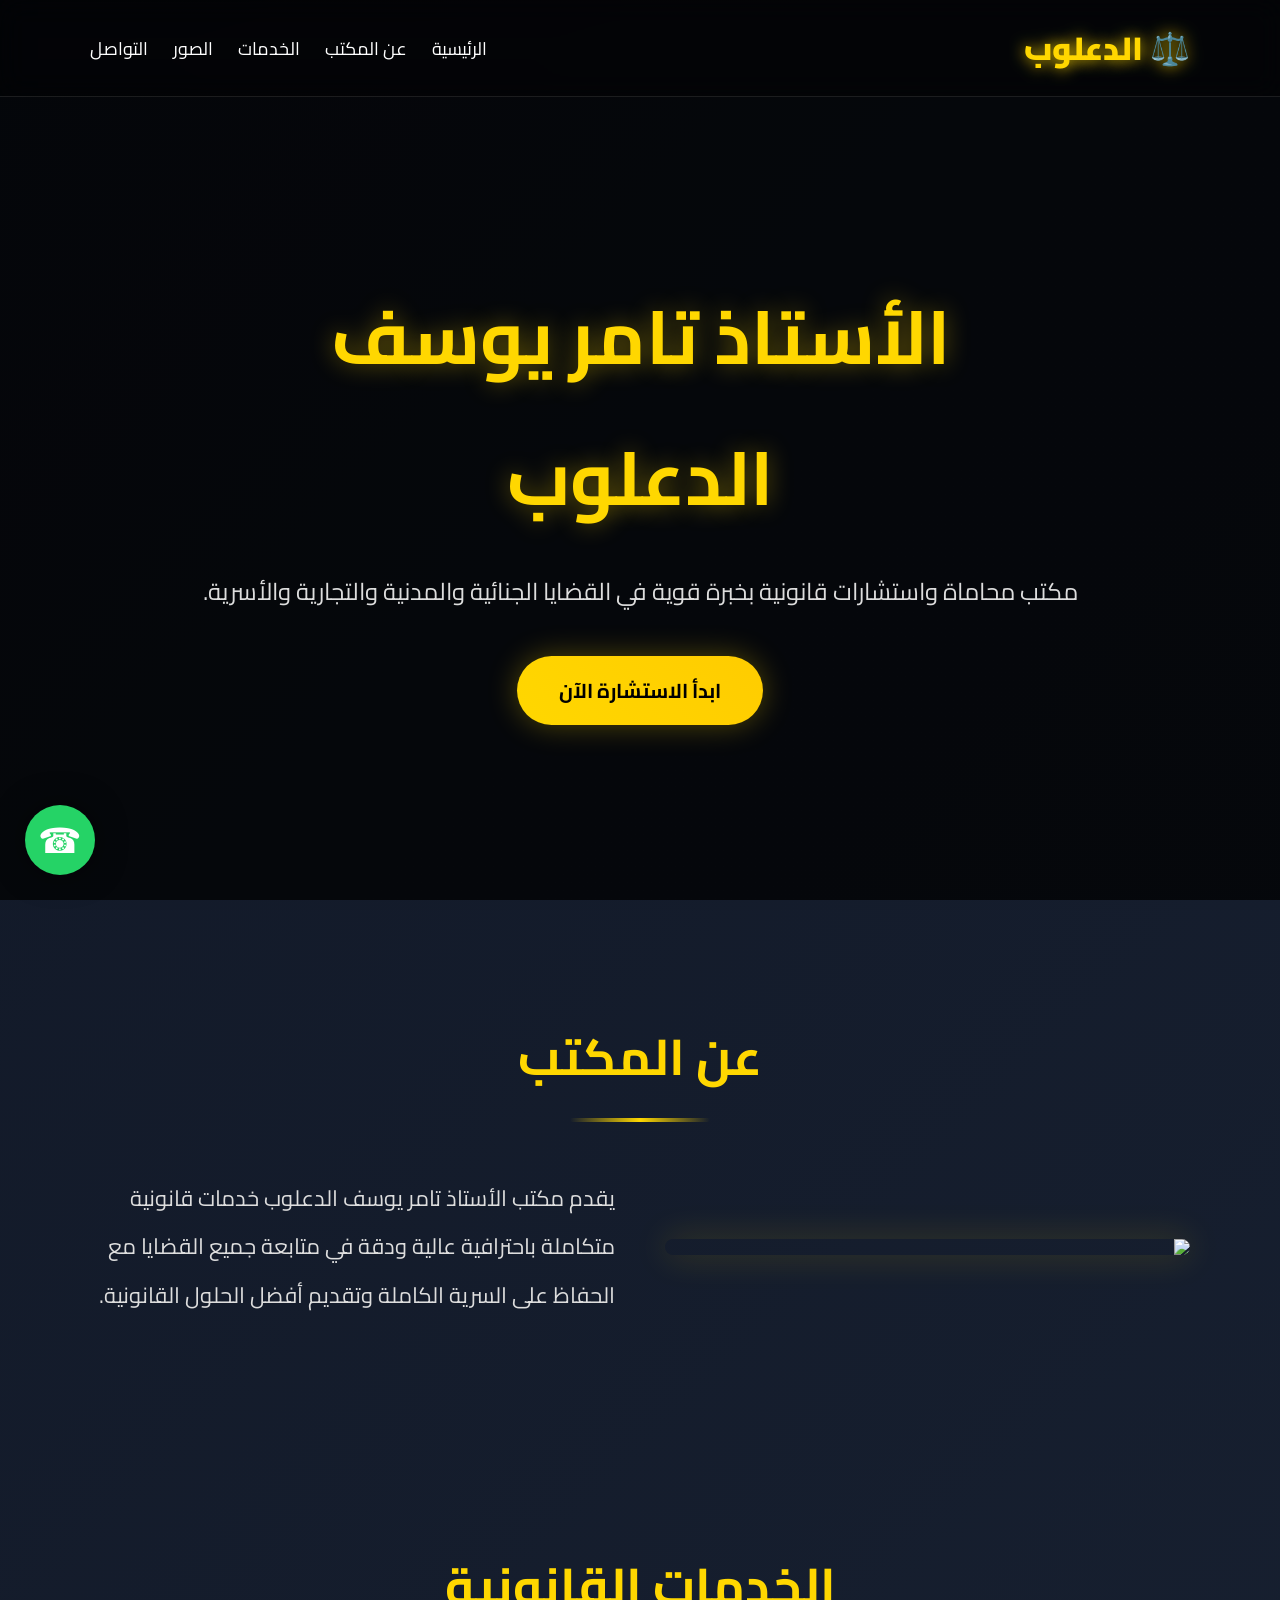
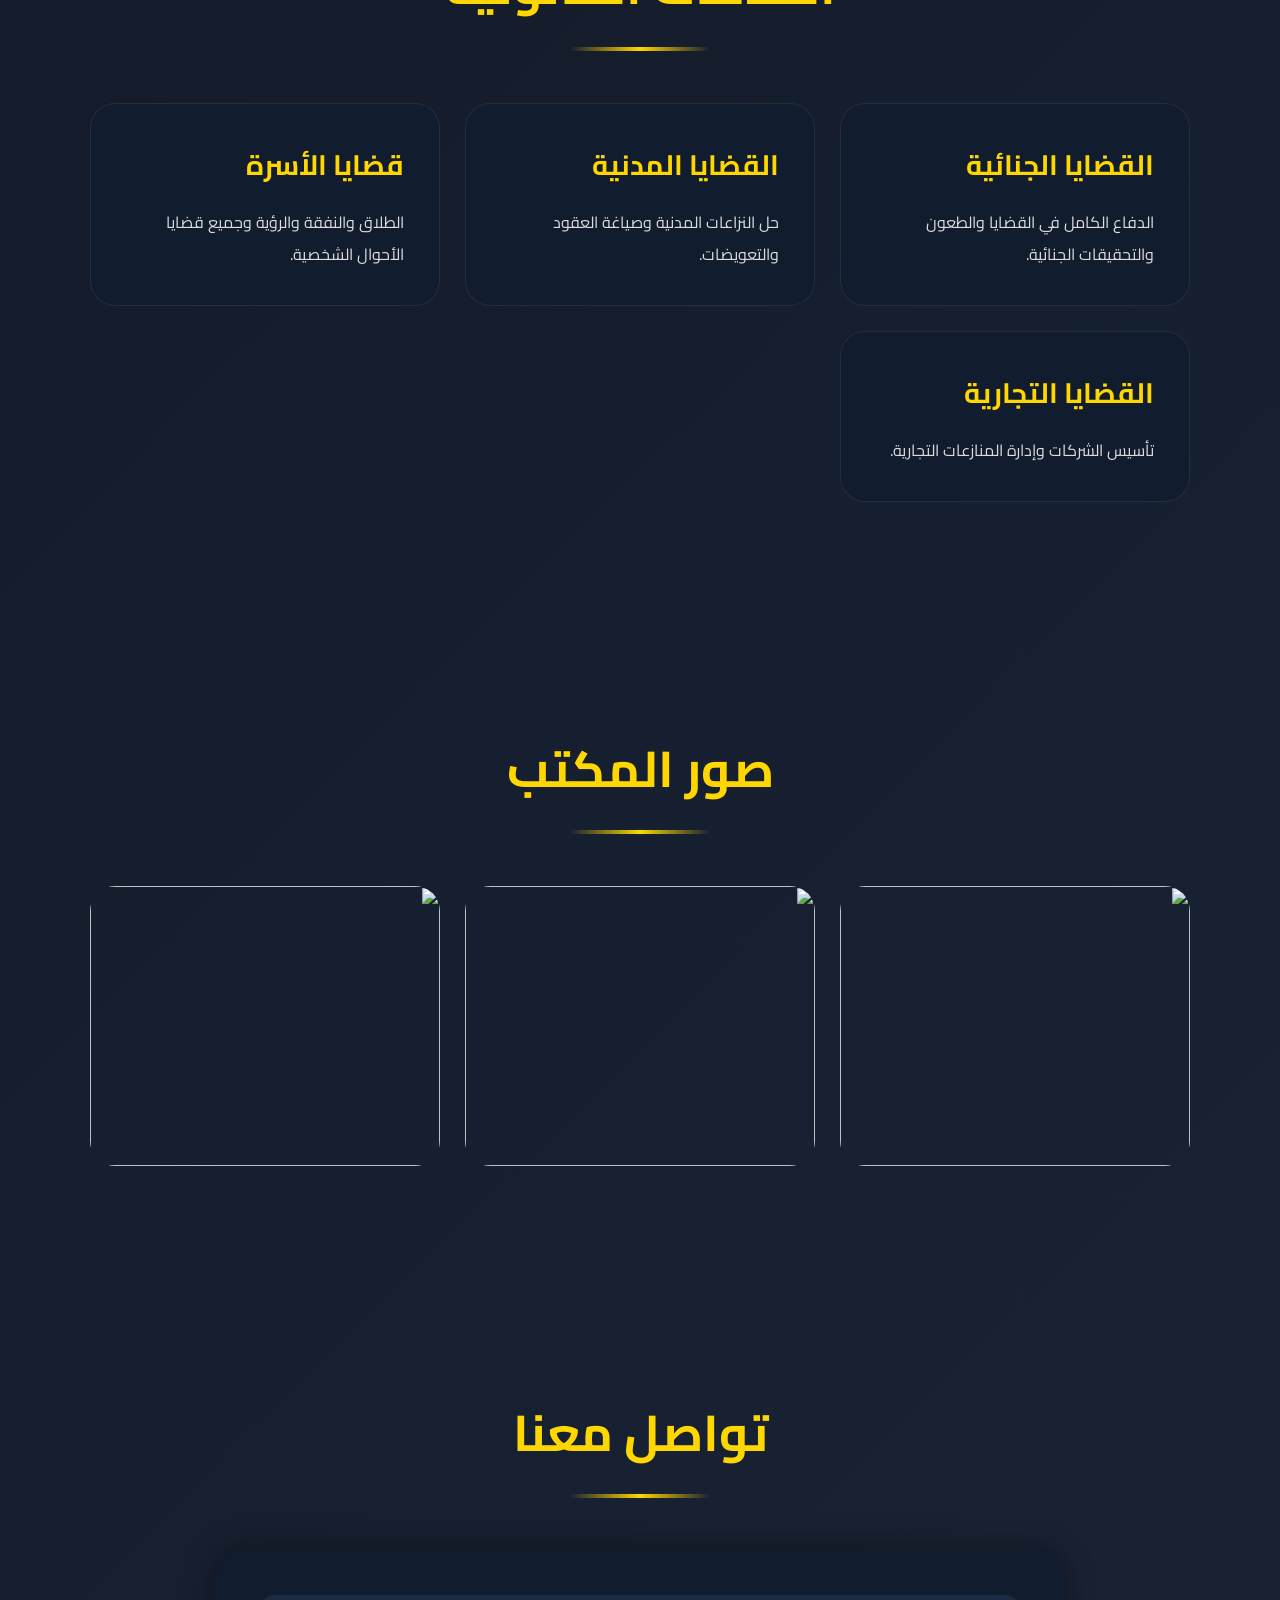
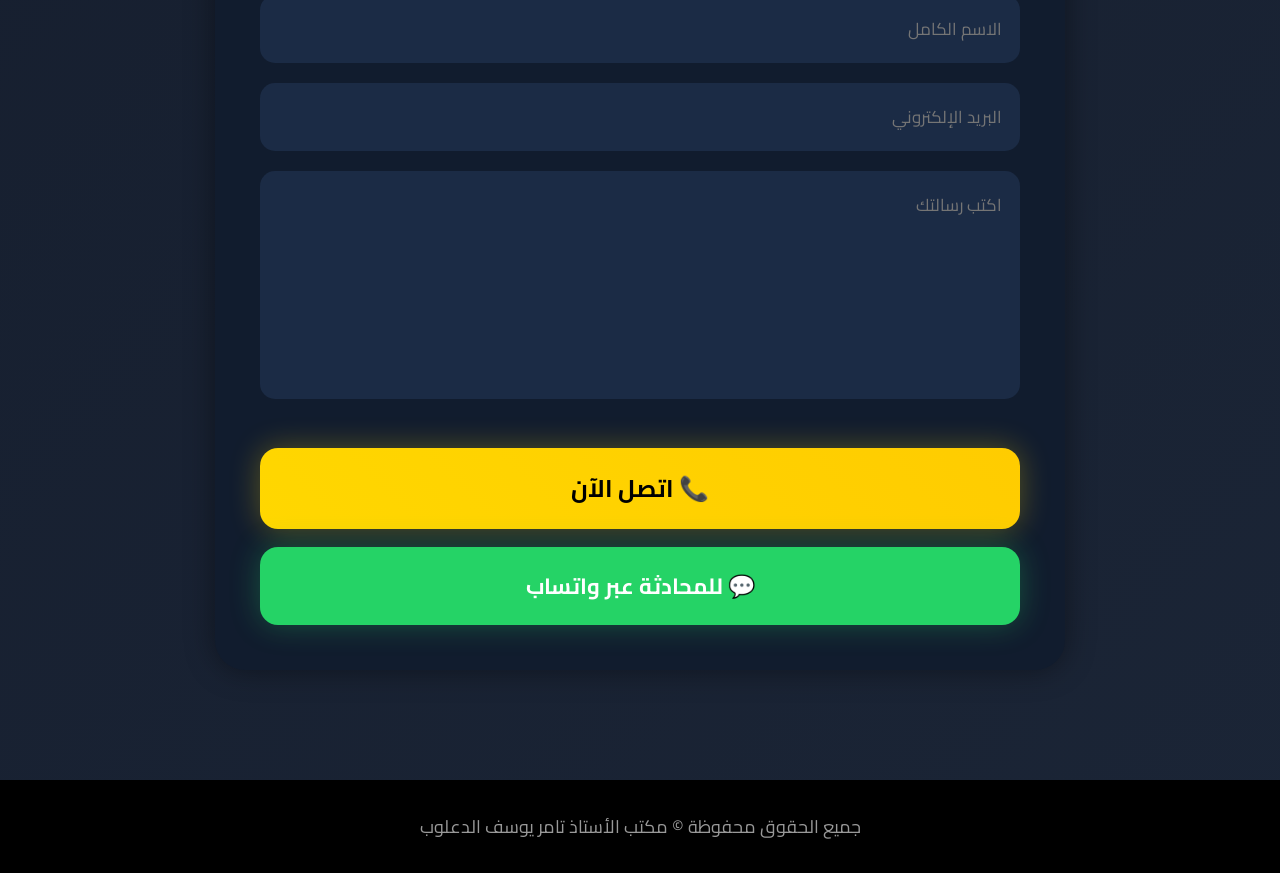
==== اي حاجه.html @ ddb62d80 "Add files via upload" ====
<!DOCTYPE html>
<html lang="ar" dir="rtl">

<head>

<meta charset="UTF-8">

<meta name="viewport"
content="width=device-width, initial-scale=1.0">

<title>
الأستاذ تامر يوسف الدعلوب | مكتب محاماة
</title>

<link rel="preconnect"
href="https://fonts.googleapis.com">

<link rel="preconnect"
href="https://fonts.gstatic.com"
crossorigin>

<link href="https://fonts.googleapis.com/css2?family=Cairo:wght@200;300;400;500;700;900&display=swap"
rel="stylesheet">

<link rel="stylesheet" href="اي حاجه.css">

</head>

<body>

<!-- HEADER -->

<header>

<div class="logo">

⚖️ الدعلوب

</div>

<nav>

<a href="#home">
الرئيسية
</a>

<a href="#about">
عن المكتب
</a>

<a href="#services">
الخدمات
</a>

<a href="#gallery">
الصور
</a>

<a href="#contact">
التواصل
</a>

</nav>

</header>

<!-- HERO -->

<section class="hero" id="home">

<div class="hero-content">

<h1>

الأستاذ تامر يوسف الدعلوب

</h1>

<p>

مكتب محاماة واستشارات قانونية
بخبرة قوية في القضايا الجنائية
والمدنية والتجارية والأسرية.

</p>

<a href="#contact" class="btn">

ابدأ الاستشارة الآن

</a>

</div>

</section>

<!-- ABOUT -->

<section id="about">

<h2 class="title">

عن المكتب

</h2>

<div class="about">

<img src="https://images.unsplash.com/photo-1528740561666-dc2479dc08ab?q=80&w=1500">

<div class="about-text">

يقدم مكتب الأستاذ تامر يوسف الدعلوب
خدمات قانونية متكاملة باحترافية عالية
ودقة في متابعة جميع القضايا
مع الحفاظ على السرية الكاملة
وتقديم أفضل الحلول القانونية.

</div>

</div>

</section>

<!-- SERVICES -->

<section id="services">

<h2 class="title">

الخدمات القانونية

</h2>

<div class="services">

<div class="service-box">

<h3>
القضايا الجنائية
</h3>

<p>

الدفاع الكامل في القضايا
والطعون والتحقيقات الجنائية.

</p>

</div>

<div class="service-box">

<h3>
القضايا المدنية
</h3>

<p>

حل النزاعات المدنية
وصياغة العقود والتعويضات.

</p>

</div>

<div class="service-box">

<h3>
قضايا الأسرة
</h3>

<p>

الطلاق والنفقة والرؤية
وجميع قضايا الأحوال الشخصية.

</p>

</div>

<div class="service-box">

<h3>
القضايا التجارية
</h3>

<p>

تأسيس الشركات
وإدارة المنازعات التجارية.

</p>

</div>

</div>

</section>

<!-- GALLERY -->

<section id="gallery">

<h2 class="title">

صور المكتب

</h2>

<div class="gallery">

<img src="https://images.unsplash.com/photo-1589994965851-a8f479c573a9?q=80&w=1500">

<img src="https://images.unsplash.com/photo-1521791136064-7986c2920216?q=80&w=1500">

<img src="https://images.unsplash.com/photo-1505664194779-8beaceb93744?q=80&w=1500">

</div>

</section>

<!-- CONTACT -->

<section id="contact">

<h2 class="title">

تواصل معنا

</h2>

<div class="contact-box">

<form>

<input type="text"
placeholder="الاسم الكامل">

<input type="email"
placeholder="البريد الإلكتروني">

<textarea rows="6"
placeholder="اكتب رسالتك"></textarea>

</form>

<!-- CALL -->

<a
class="call-btn"
href="tel:+201555051796">

📞 اتصل الآن

</a>

<!-- WHATSAPP -->

<a
class="whatsapp-contact"
href="https://wa.me/201555051796"
target="_blank">

💬 للمحادثة عبر واتساب

</a>

</div>

</section>

<!-- FOOTER -->

<footer>

جميع الحقوق محفوظة ©
مكتب الأستاذ تامر يوسف الدعلوب

</footer>

<!-- FLOATING BUTTON -->

<a
class="whatsapp"
href="https://wa.me/201555051796"
target="_blank">

☎

</a>

<script src="اي حاجه.js"></script>

</body>

</html>
---- اي حاجه.css ----
*{
margin:0;
padding:0;
box-sizing:border-box;
scroll-behavior:smooth;
font-family:'Cairo',sans-serif;
}

body{

background:
linear-gradient(
-45deg,
#08111f,
#0f172a,
#1e293b,
#111827
);

background-size:400% 400%;

animation:bgMove 14s ease infinite;

overflow-x:hidden;

color:white;
}

/* الخلفية المتحركة */

@keyframes bgMove{

0%{
background-position:0% 50%;
}

50%{
background-position:100% 50%;
}

100%{
background-position:0% 50%;
}

}

/* HEADER */

header{

position:fixed;

top:0;

width:100%;

z-index:9999;

display:flex;

justify-content:space-between;

align-items:center;

padding:18px 7%;

background:rgba(0,0,0,0.4);

backdrop-filter:blur(14px);

border-bottom:
1px solid rgba(255,255,255,0.1);

}

.logo{

font-size:32px;

font-weight:900;

color:gold;

text-shadow:
0 0 15px gold;

}

/* NAV */

nav{

display:flex;

gap:25px;

}

nav a{

color:white;

text-decoration:none;

font-size:18px;

position:relative;

transition:0.4s;

}

nav a:hover{

color:gold;

}

nav a::after{

content:'';

position:absolute;

right:0;

bottom:-6px;

width:0%;

height:2px;

background:gold;

transition:0.4s;

}

nav a:hover::after{

width:100%;

}

/* HERO */

.hero{

min-height:100vh;

display:flex;

justify-content:center;

align-items:center;

text-align:center;

padding:
150px 20px 60px;

background:

linear-gradient(
rgba(0,0,0,0.75),
rgba(0,0,0,0.75)
),

url('https://images.unsplash.com/photo-1589829545856-d10d557cf95f?q=80&w=2000')

center/cover;

}

.hero-content{

max-width:900px;

}

.hero h1{

font-size:75px;

color:gold;

margin-bottom:20px;

animation:fadeDown 1s ease;

text-shadow:
0 0 25px rgba(255,215,0,0.4);

}

.hero p{

font-size:24px;

line-height:2;

margin-bottom:40px;

color:#ddd;

animation:fadeUp 1.2s ease;

}

/* BUTTON */

.btn{

display:inline-block;

padding:16px 42px;

background:
linear-gradient(
45deg,
gold,
#ffcc00
);

color:black;

border-radius:50px;

text-decoration:none;

font-size:20px;

font-weight:bold;

transition:0.5s;

box-shadow:
0 0 30px rgba(255,215,0,0.3);

}

.btn:hover{

transform:
translateY(-5px)
scale(1.05);

box-shadow:
0 0 40px rgba(255,215,0,0.7);

}

/* SECTIONS */

section{

padding:110px 7%;

}

.title{

font-size:50px;

text-align:center;

margin-bottom:70px;

color:gold;

position:relative;

}

.title::after{

content:'';

position:absolute;

bottom:-18px;

right:50%;

transform:translateX(50%);

height:4px;

width:140px;

border-radius:50px;

background:
linear-gradient(
90deg,
transparent,
gold,
transparent
);

animation:shine 3s infinite;

}

@keyframes shine{

0%{
width:60px;
opacity:0.3;
}

50%{
width:170px;
opacity:1;
}

100%{
width:60px;
opacity:0.3;
}

}

/* ABOUT */

.about{

display:grid;

grid-template-columns:
1fr 1fr;

gap:50px;

align-items:center;

}

.about img{

width:100%;

border-radius:25px;

transition:0.5s;

box-shadow:
0 0 35px rgba(255,215,0,0.2);

}

.about img:hover{

transform:
scale(1.03)
rotate(-1deg);

}

.about-text{

font-size:22px;

line-height:2.2;

color:#ddd;

}

/* SERVICES */

.services{

display:grid;

grid-template-columns:
repeat(auto-fit,minmax(260px,1fr));

gap:25px;

}

.service-box{

background:#111c2e;

padding:35px;

border-radius:25px;

transition:0.5s;

border:
1px solid rgba(255,255,255,0.08);

backdrop-filter:blur(10px);

}

.service-box:hover{

transform:
translateY(-12px)
rotate(1deg)
scale(1.03);

box-shadow:
0 0 40px rgba(255,215,0,0.2);

}

.service-box h3{

font-size:28px;

margin-bottom:15px;

color:gold;

}

.service-box p{

line-height:2;

color:#ddd;

}

/* GALLERY */

.gallery{

display:grid;

grid-template-columns:
repeat(auto-fit,minmax(280px,1fr));

gap:25px;

}

.gallery img{

width:100%;

height:280px;

object-fit:cover;

border-radius:25px;

transition:0.5s;

}

.gallery img:hover{

transform:
scale(1.08)
rotate(-1deg);

}

/* CONTACT */

.contact-box{

max-width:850px;

margin:auto;

padding:45px;

background:#111c2e;

border-radius:30px;

box-shadow:
0 0 30px rgba(0,0,0,0.4);

}

.contact-box input,
.contact-box textarea{

width:100%;

padding:18px;

margin-bottom:20px;

border:none;

border-radius:15px;

background:#1b2b45;

color:white;

font-size:17px;

outline:none;

}

.contact-box textarea{

resize:none;

}

/* CALL BUTTON */

.call-btn{

width:100%;

display:flex;

justify-content:center;

align-items:center;

padding:18px;

margin-top:20px;

background:
linear-gradient(
45deg,
gold,
#ffcc00
);

color:black;

font-size:24px;

font-weight:bold;

border-radius:18px;

text-decoration:none;

transition:0.5s;

box-shadow:
0 0 30px rgba(255,215,0,0.3);

}

.call-btn:hover{

transform:
scale(1.04);

box-shadow:
0 0 45px rgba(255,215,0,0.8);

}

/* WHATSAPP BUTTON */

.whatsapp-contact{

width:100%;

display:flex;

justify-content:center;

align-items:center;

padding:18px;

margin-top:18px;

background:#25d366;

color:white;

font-size:22px;

font-weight:bold;

border-radius:18px;

text-decoration:none;

transition:0.5s;

box-shadow:
0 0 30px rgba(37,211,102,0.3);

}

.whatsapp-contact:hover{

transform:
scale(1.04);

box-shadow:
0 0 45px rgba(37,211,102,0.8);

}

/* FOOTER */

footer{

background:black;

padding:30px;

text-align:center;

color:#999;

font-size:18px;

}

/* FLOATING */

.whatsapp{

position:fixed;

bottom:25px;

left:25px;

width:70px;

height:70px;

border-radius:50%;

background:#25d366;

display:flex;

justify-content:center;

align-items:center;

font-size:35px;

color:white;

text-decoration:none;

z-index:999;

box-shadow:
0 0 30px rgba(0,0,0,0.5);

animation:pulse 2s infinite;

}

@keyframes pulse{

0%{
transform:scale(1);
}

50%{
transform:scale(1.1);
}

100%{
transform:scale(1);
}

}

/* ANIMATIONS */

@keyframes fadeDown{

from{
opacity:0;
transform:translateY(-60px);
}

to{
opacity:1;
transform:translateY(0);
}

}

@keyframes fadeUp{

from{
opacity:0;
transform:translateY(60px);
}

to{
opacity:1;
transform:translateY(0);
}

}

/* MOBILE */

@media(max-width:950px){

header{

flex-direction:column;

gap:15px;

padding:15px;

}

nav{

flex-wrap:wrap;

justify-content:center;

gap:15px;

}

nav a{

font-size:15px;

}

.hero{

padding-top:190px;

}

.hero h1{

font-size:38px;

line-height:1.6;

}

.hero p{

font-size:18px;

line-height:2;

}

.title{

font-size:36px;

}

.about{

grid-template-columns:1fr;

}

.about-text{

font-size:18px;

text-align:center;

}

.contact-box{

padding:25px;

}

.call-btn{

font-size:20px;

}

.whatsapp-contact{

font-size:18px;

}

.gallery img{

height:220px;

}

.whatsapp{

width:60px;

height:60px;

font-size:28px;

}

}
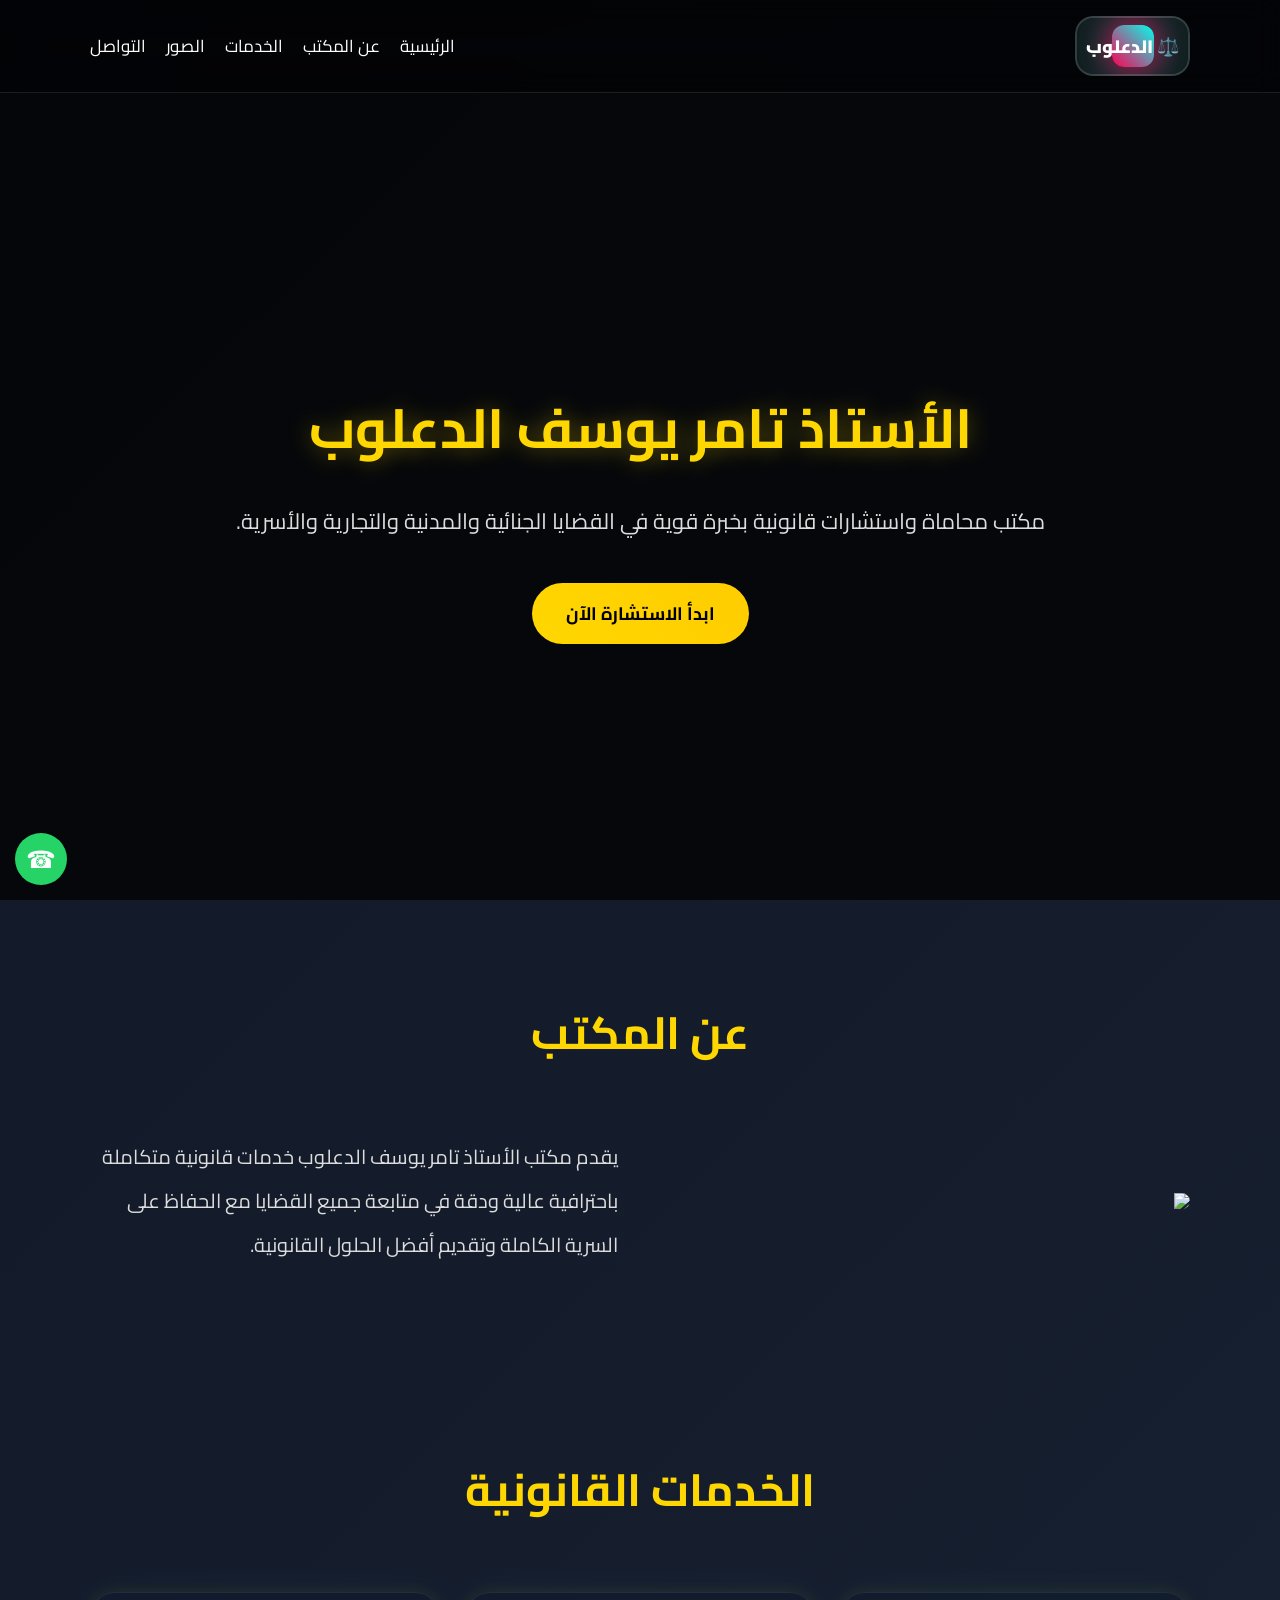
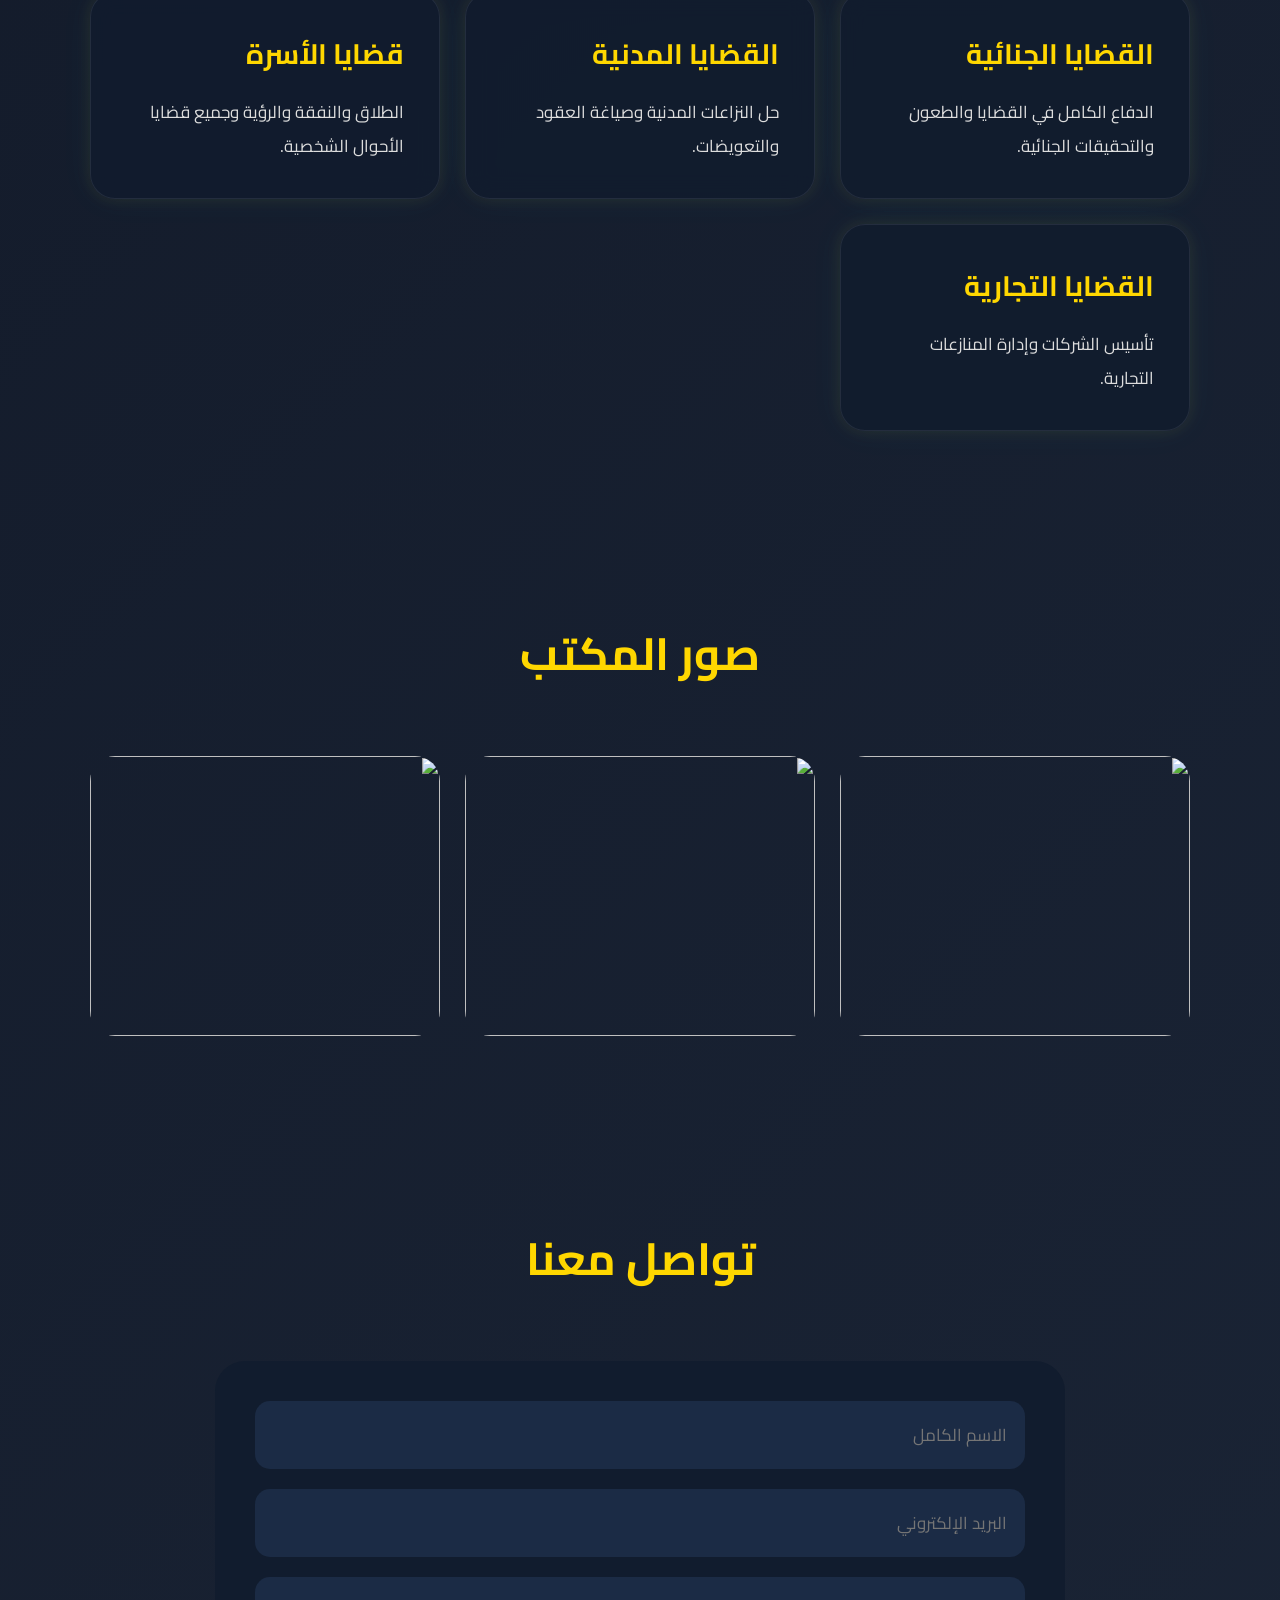
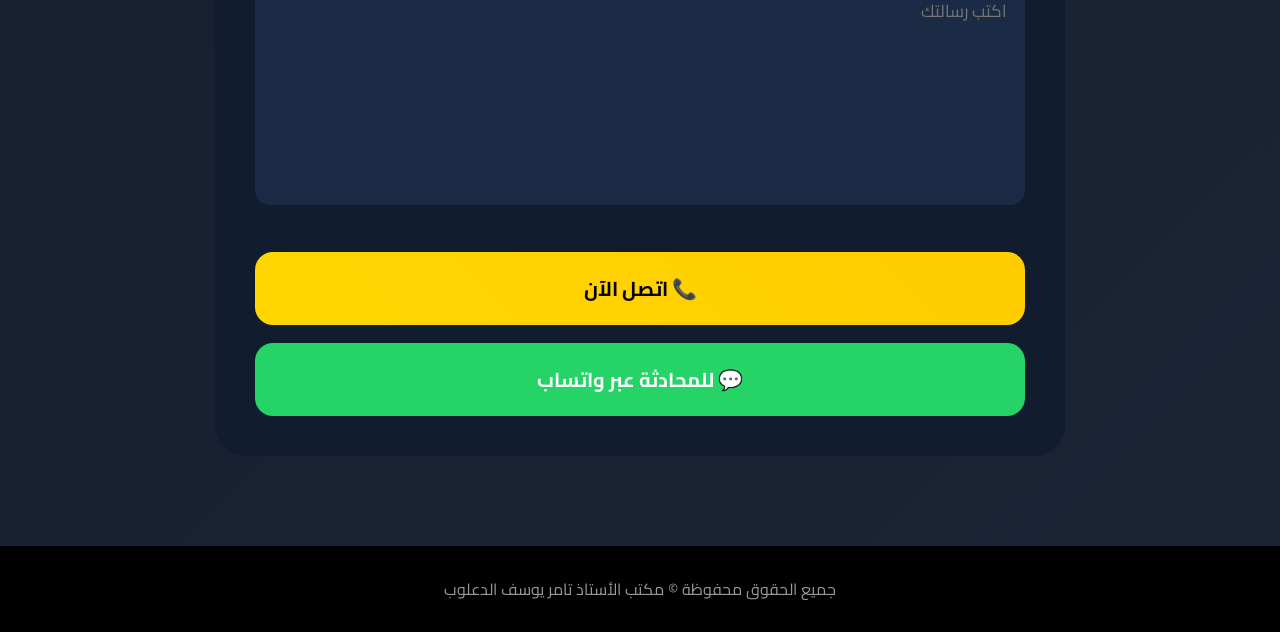
==== commit a6a6737b: "Add files via upload" ====
--- a/اي حاجه.html
+++ b/اي حاجه.html
@@ -19,22 +19,25 @@
 href="https://fonts.gstatic.com"
 crossorigin>
 
-<link href="https://fonts.googleapis.com/css2?family=Cairo:wght@200;300;400;500;700;900&display=swap"
+<link href="https://fonts.googleapis.com/css2?family=Cairo:wght@300;400;700;900&display=swap"
 rel="stylesheet">
 
 <link rel="stylesheet" href="اي حاجه.css">
 
+
 </head>
 
 <body>
 
-<!-- HEADER -->
-
 <header>
 
 <div class="logo">
 
+<span class="logo-text">
+
 ⚖️ الدعلوب
+
+</span>
 
 </div>
 
@@ -63,8 +66,6 @@
 </nav>
 
 </header>
-
-<!-- HERO -->
 
 <section class="hero" id="home">
 
@@ -93,8 +94,6 @@
 </div>
 
 </section>
-
-<!-- ABOUT -->
 
 <section id="about">
 
@@ -122,8 +121,6 @@
 
 </section>
 
-<!-- SERVICES -->
-
 <section id="services">
 
 <h2 class="title">
@@ -141,10 +138,8 @@
 </h3>
 
 <p>
-
 الدفاع الكامل في القضايا
 والطعون والتحقيقات الجنائية.
-
 </p>
 
 </div>
@@ -156,10 +151,8 @@
 </h3>
 
 <p>
-
 حل النزاعات المدنية
 وصياغة العقود والتعويضات.
-
 </p>
 
 </div>
@@ -171,10 +164,8 @@
 </h3>
 
 <p>
-
 الطلاق والنفقة والرؤية
 وجميع قضايا الأحوال الشخصية.
-
 </p>
 
 </div>
@@ -186,19 +177,15 @@
 </h3>
 
 <p>
-
 تأسيس الشركات
 وإدارة المنازعات التجارية.
-
-</p>
-
-</div>
-
-</div>
-
-</section>
-
-<!-- GALLERY -->
+</p>
+
+</div>
+
+</div>
+
+</section>
 
 <section id="gallery">
 
@@ -219,8 +206,6 @@
 </div>
 
 </section>
-
-<!-- CONTACT -->
 
 <section id="contact">
 
@@ -244,8 +229,6 @@
 placeholder="اكتب رسالتك"></textarea>
 
 </form>
-
-<!-- CALL -->
 
 <a
 class="call-btn"
@@ -254,8 +237,6 @@
 📞 اتصل الآن
 
 </a>
-
-<!-- WHATSAPP -->
 
 <a
 class="whatsapp-contact"
@@ -270,16 +251,12 @@
 
 </section>
 
-<!-- FOOTER -->
-
 <footer>
 
 جميع الحقوق محفوظة ©
 مكتب الأستاذ تامر يوسف الدعلوب
 
 </footer>
-
-<!-- FLOATING BUTTON -->
 
 <a
 class="whatsapp"
--- a/اي حاجه.css
+++ b/اي حاجه.css
@@ -19,14 +19,13 @@
 
 background-size:400% 400%;
 
-animation:bgMove 14s ease infinite;
+animation:bgMove 12s ease infinite;
 
 overflow-x:hidden;
 
 color:white;
-}
-
-/* الخلفية المتحركة */
+
+}
 
 @keyframes bgMove{
 
@@ -62,9 +61,9 @@
 
 align-items:center;
 
-padding:18px 7%;
-
-background:rgba(0,0,0,0.4);
+padding:16px 7%;
+
+background:rgba(0,0,0,0.35);
 
 backdrop-filter:blur(14px);
 
@@ -73,83 +72,344 @@
 
 }
 
+/* LOGO */
+
 .logo{
 
-font-size:32px;
-
+position:relative;
+
+display:flex;
+justify-content:center;
+align-items:center;
+
+width:115px;
+height:60px;
+
+border-radius:18px;
+
+overflow:hidden;
+
+background:
+rgba(255,255,255,0.05);
+
+backdrop-filter:blur(12px);
+
+animation:
+shadowColor 5s linear infinite;
+
+}
+
+/* النص */
+
+.logo-text{
+
+position:relative;
+
+z-index:5;
+
+font-size:18px;
 font-weight:900;
 
+animation:
+textColor 5s linear infinite;
+
+}
+
+/* المربع */
+
+.logo::before{
+
+content:'';
+
+position:absolute;
+
+width:42px;
+height:42px;
+
+border-radius:12px;
+
+background:
+linear-gradient(
+45deg,
+#ff0055,
+#00ffee
+);
+
+animation:
+moveBox 5s ease-in-out infinite,
+boxColor 5s linear infinite;
+
+box-shadow:
+0 0 35px #ff0055,
+0 0 70px #00ffee;
+
+}
+
+/* الإطار */
+
+.logo::after{
+
+content:'';
+
+position:absolute;
+
+inset:0;
+
+border:
+2px solid rgba(255,255,255,0.15);
+
+border-radius:18px;
+
+}
+
+/* الحركة */
+
+@keyframes moveBox{
+
+0%{
+
+transform:
+translateX(-28px)
+rotate(0deg);
+
+}
+
+25%{
+
+transform:
+translateX(28px)
+rotate(90deg);
+
+}
+
+50%{
+
+transform:
+translateX(-28px)
+rotate(180deg);
+
+}
+
+75%{
+
+transform:
+translateX(28px)
+rotate(270deg);
+
+}
+
+100%{
+
+transform:
+translateX(-28px)
+rotate(360deg);
+
+}
+
+}
+
+/* الألوان */
+
+@keyframes boxColor{
+
+0%{
+
+background:
+linear-gradient(
+45deg,
+#ff0055,
+#ff8800
+);
+
+box-shadow:
+0 0 30px #ff0055;
+
+}
+
+25%{
+
+background:
+linear-gradient(
+45deg,
+#00ffee,
+#0066ff
+);
+
+box-shadow:
+0 0 30px #00ffee;
+
+}
+
+50%{
+
+background:
+linear-gradient(
+45deg,
+#00ff66,
+#ccff00
+);
+
+box-shadow:
+0 0 30px #00ff66;
+
+}
+
+75%{
+
+background:
+linear-gradient(
+45deg,
+#aa00ff,
+#ff00d4
+);
+
+box-shadow:
+0 0 30px #aa00ff;
+
+}
+
+100%{
+
+background:
+linear-gradient(
+45deg,
+#ff0055,
+#ff8800
+);
+
+box-shadow:
+0 0 30px #ff0055;
+
+}
+
+}
+
+/* النص */
+
+@keyframes textColor{
+
+0%{
+color:#ff0055;
+text-shadow:0 0 15px #ff0055;
+}
+
+25%{
+color:#00ffee;
+text-shadow:0 0 15px #00ffee;
+}
+
+50%{
+color:#00ff66;
+text-shadow:0 0 15px #00ff66;
+}
+
+75%{
+color:#aa00ff;
+text-shadow:0 0 15px #aa00ff;
+}
+
+100%{
+color:#ff0055;
+text-shadow:0 0 15px #ff0055;
+}
+
+}
+
+/* الظل */
+
+@keyframes shadowColor{
+
+0%{
+box-shadow:
+0 0 30px #ff0055;
+}
+
+25%{
+box-shadow:
+0 0 30px #00ffee;
+}
+
+50%{
+box-shadow:
+0 0 30px #00ff66;
+}
+
+75%{
+box-shadow:
+0 0 30px #aa00ff;
+}
+
+100%{
+box-shadow:
+0 0 30px #ff0055;
+}
+
+}
+
+/* NAV */
+
+nav{
+
+display:flex;
+
+gap:20px;
+
+}
+
+nav a{
+
+color:white;
+
+text-decoration:none;
+
+font-size:17px;
+
+position:relative;
+
+transition:0.4s;
+
+}
+
+nav a:hover{
+
 color:gold;
 
-text-shadow:
-0 0 15px gold;
-
-}
-
-/* NAV */
-
-nav{
+}
+
+nav a::after{
+
+content:'';
+
+position:absolute;
+
+right:0;
+
+bottom:-6px;
+
+width:0%;
+
+height:2px;
+
+background:gold;
+
+transition:0.4s;
+
+}
+
+nav a:hover::after{
+
+width:100%;
+
+}
+
+/* HERO */
+
+.hero{
+
+min-height:100vh;
 
 display:flex;
 
-gap:25px;
-
-}
-
-nav a{
-
-color:white;
-
-text-decoration:none;
-
-font-size:18px;
-
-position:relative;
-
-transition:0.4s;
-
-}
-
-nav a:hover{
-
-color:gold;
-
-}
-
-nav a::after{
-
-content:'';
-
-position:absolute;
-
-right:0;
-
-bottom:-6px;
-
-width:0%;
-
-height:2px;
-
-background:gold;
-
-transition:0.4s;
-
-}
-
-nav a:hover::after{
-
-width:100%;
-
-}
-
-/* HERO */
-
-.hero{
-
-min-height:100vh;
-
-display:flex;
-
 justify-content:center;
 
 align-items:center;
@@ -157,7 +417,7 @@
 text-align:center;
 
 padding:
-150px 20px 60px;
+190px 20px 70px;
 
 background:
 
@@ -180,13 +440,11 @@
 
 .hero h1{
 
-font-size:75px;
+font-size:55px;
 
 color:gold;
 
 margin-bottom:20px;
-
-animation:fadeDown 1s ease;
 
 text-shadow:
 0 0 25px rgba(255,215,0,0.4);
@@ -195,7 +453,7 @@
 
 .hero p{
 
-font-size:24px;
+font-size:22px;
 
 line-height:2;
 
@@ -203,8 +461,6 @@
 
 color:#ddd;
 
-animation:fadeUp 1.2s ease;
-
 }
 
 /* BUTTON */
@@ -213,7 +469,7 @@
 
 display:inline-block;
 
-padding:16px 42px;
+padding:14px 34px;
 
 background:
 linear-gradient(
@@ -228,14 +484,11 @@
 
 text-decoration:none;
 
-font-size:20px;
+font-size:18px;
 
 font-weight:bold;
 
 transition:0.5s;
-
-box-shadow:
-0 0 30px rgba(255,215,0,0.3);
 
 }
 
@@ -245,79 +498,25 @@
 translateY(-5px)
 scale(1.05);
 
-box-shadow:
-0 0 40px rgba(255,215,0,0.7);
-
-}
-
-/* SECTIONS */
+}
+
+/* SECTION */
 
 section{
 
-padding:110px 7%;
+padding:90px 7%;
 
 }
 
 .title{
 
-font-size:50px;
+font-size:45px;
 
 text-align:center;
 
-margin-bottom:70px;
+margin-bottom:60px;
 
 color:gold;
-
-position:relative;
-
-}
-
-.title::after{
-
-content:'';
-
-position:absolute;
-
-bottom:-18px;
-
-right:50%;
-
-transform:translateX(50%);
-
-height:4px;
-
-width:140px;
-
-border-radius:50px;
-
-background:
-linear-gradient(
-90deg,
-transparent,
-gold,
-transparent
-);
-
-animation:shine 3s infinite;
-
-}
-
-@keyframes shine{
-
-0%{
-width:60px;
-opacity:0.3;
-}
-
-50%{
-width:170px;
-opacity:1;
-}
-
-100%{
-width:60px;
-opacity:0.3;
-}
 
 }
 
@@ -330,7 +529,7 @@
 grid-template-columns:
 1fr 1fr;
 
-gap:50px;
+gap:45px;
 
 align-items:center;
 
@@ -344,22 +543,18 @@
 
 transition:0.5s;
 
-box-shadow:
-0 0 35px rgba(255,215,0,0.2);
-
 }
 
 .about img:hover{
 
 transform:
-scale(1.03)
-rotate(-1deg);
+scale(1.03);
 
 }
 
 .about-text{
 
-font-size:22px;
+font-size:20px;
 
 line-height:2.2;
 
@@ -382,30 +577,36 @@
 
 .service-box{
 
-background:#111c2e;
+background:
+rgba(17,28,46,.9);
 
 padding:35px;
 
 border-radius:25px;
 
-transition:0.5s;
+transition:.5s;
 
 border:
-1px solid rgba(255,255,255,0.08);
-
-backdrop-filter:blur(10px);
+1px solid rgba(255,255,255,.08);
+
+backdrop-filter:blur(12px);
+
+box-shadow:
+0 0 15px rgba(255,215,0,.08),
+0 0 35px rgba(0,255,255,.05);
 
 }
 
 .service-box:hover{
 
 transform:
-translateY(-12px)
-rotate(1deg)
+translateY(-10px)
 scale(1.03);
 
 box-shadow:
-0 0 40px rgba(255,215,0,0.2);
+0 0 25px rgba(255,215,0,.35),
+0 0 50px rgba(0,255,255,.18),
+0 0 70px rgba(255,0,170,.12);
 
 }
 
@@ -424,6 +625,8 @@
 line-height:2;
 
 color:#ddd;
+
+font-size:17px;
 
 }
 
@@ -457,8 +660,7 @@
 .gallery img:hover{
 
 transform:
-scale(1.08)
-rotate(-1deg);
+scale(1.05);
 
 }
 
@@ -470,14 +672,11 @@
 
 margin:auto;
 
-padding:45px;
+padding:40px;
 
 background:#111c2e;
 
 border-radius:30px;
-
-box-shadow:
-0 0 30px rgba(0,0,0,0.4);
 
 }
 
@@ -510,21 +709,33 @@
 
 }
 
-/* CALL BUTTON */
+.call-btn,
+.whatsapp-contact{
+
+width:100%;
+
+display:flex;
+
+justify-content:center;
+align-items:center;
+
+padding:18px;
+
+margin-top:18px;
+
+font-size:20px;
+
+font-weight:bold;
+
+border-radius:18px;
+
+text-decoration:none;
+
+transition:0.5s;
+
+}
 
 .call-btn{
-
-width:100%;
-
-display:flex;
-
-justify-content:center;
-
-align-items:center;
-
-padding:18px;
-
-margin-top:20px;
 
 background:
 linear-gradient(
@@ -535,126 +746,69 @@
 
 color:black;
 
+}
+
+.whatsapp-contact{
+
+background:#25d366;
+
+color:white;
+
+}
+
+.call-btn:hover,
+.whatsapp-contact:hover{
+
+transform:scale(1.04);
+
+}
+
+/* FOOTER */
+
+footer{
+
+background:black;
+
+padding:28px;
+
+text-align:center;
+
+color:#999;
+
+font-size:16px;
+
+}
+
+/* FLOATING */
+
+.whatsapp{
+
+position:fixed;
+
+bottom:15px;
+
+left:15px;
+
+width:52px;
+
+height:52px;
+
+border-radius:50%;
+
+background:#25d366;
+
+display:flex;
+
+justify-content:center;
+align-items:center;
+
 font-size:24px;
 
-font-weight:bold;
-
-border-radius:18px;
+color:white;
 
 text-decoration:none;
 
-transition:0.5s;
-
-box-shadow:
-0 0 30px rgba(255,215,0,0.3);
-
-}
-
-.call-btn:hover{
-
-transform:
-scale(1.04);
-
-box-shadow:
-0 0 45px rgba(255,215,0,0.8);
-
-}
-
-/* WHATSAPP BUTTON */
-
-.whatsapp-contact{
-
-width:100%;
-
-display:flex;
-
-justify-content:center;
-
-align-items:center;
-
-padding:18px;
-
-margin-top:18px;
-
-background:#25d366;
-
-color:white;
-
-font-size:22px;
-
-font-weight:bold;
-
-border-radius:18px;
-
-text-decoration:none;
-
-transition:0.5s;
-
-box-shadow:
-0 0 30px rgba(37,211,102,0.3);
-
-}
-
-.whatsapp-contact:hover{
-
-transform:
-scale(1.04);
-
-box-shadow:
-0 0 45px rgba(37,211,102,0.8);
-
-}
-
-/* FOOTER */
-
-footer{
-
-background:black;
-
-padding:30px;
-
-text-align:center;
-
-color:#999;
-
-font-size:18px;
-
-}
-
-/* FLOATING */
-
-.whatsapp{
-
-position:fixed;
-
-bottom:25px;
-
-left:25px;
-
-width:70px;
-
-height:70px;
-
-border-radius:50%;
-
-background:#25d366;
-
-display:flex;
-
-justify-content:center;
-
-align-items:center;
-
-font-size:35px;
-
-color:white;
-
-text-decoration:none;
-
 z-index:999;
-
-box-shadow:
-0 0 30px rgba(0,0,0,0.5);
 
 animation:pulse 2s infinite;
 
@@ -676,36 +830,6 @@
 
 }
 
-/* ANIMATIONS */
-
-@keyframes fadeDown{
-
-from{
-opacity:0;
-transform:translateY(-60px);
-}
-
-to{
-opacity:1;
-transform:translateY(0);
-}
-
-}
-
-@keyframes fadeUp{
-
-from{
-opacity:0;
-transform:translateY(60px);
-}
-
-to{
-opacity:1;
-transform:translateY(0);
-}
-
-}
-
 /* MOBILE */
 
 @media(max-width:950px){
@@ -714,102 +838,180 @@
 
 flex-direction:column;
 
-gap:15px;
+gap:14px;
+
+padding:14px 10px;
+
+}
+
+nav{
+
+flex-wrap:wrap;
+
+justify-content:center;
+
+gap:12px;
+
+width:100%;
+
+}
+
+nav a{
+
+font-size:14px;
+
+}
+
+.hero{
+
+padding:
+190px 15px 70px;
+
+background-position:center;
+
+}
+
+.hero h1{
+
+font-size:32px;
+
+line-height:1.5;
+
+}
+
+.hero p{
+
+font-size:16px;
+
+line-height:2;
+
+}
+
+.btn{
+
+padding:14px 30px;
+
+font-size:16px;
+
+}
+
+section{
+
+padding:75px 18px;
+
+}
+
+.title{
+
+font-size:31px;
+
+margin-bottom:45px;
+
+}
+
+.about{
+
+grid-template-columns:1fr;
+
+gap:30px;
+
+}
+
+.about img{
+
+border-radius:18px;
+
+}
+
+.about-text{
+
+font-size:16px;
+
+line-height:2;
+
+text-align:center;
+
+}
+
+.services{
+
+grid-template-columns:1fr;
+
+gap:18px;
+
+}
+
+.service-box{
+
+padding:25px;
+
+border-radius:20px;
+
+box-shadow:
+0 0 18px rgba(255,215,0,.18),
+0 0 35px rgba(0,255,255,.10);
+
+}
+
+.service-box:hover{
+
+transform:
+scale(1.02);
+
+}
+
+.gallery{
+
+grid-template-columns:1fr;
+
+gap:18px;
+
+}
+
+.gallery img{
+
+height:220px;
+
+border-radius:18px;
+
+}
+
+.contact-box{
+
+padding:22px;
+
+border-radius:22px;
+
+}
+
+.contact-box input,
+.contact-box textarea{
 
 padding:15px;
 
-}
-
-nav{
-
-flex-wrap:wrap;
-
-justify-content:center;
-
-gap:15px;
-
-}
-
-nav a{
-
 font-size:15px;
 
-}
-
-.hero{
-
-padding-top:190px;
-
-}
-
-.hero h1{
-
-font-size:38px;
-
-line-height:1.6;
-
-}
-
-.hero p{
-
-font-size:18px;
-
-line-height:2;
-
-}
-
-.title{
-
-font-size:36px;
-
-}
-
-.about{
-
-grid-template-columns:1fr;
-
-}
-
-.about-text{
-
-font-size:18px;
-
-text-align:center;
-
-}
-
-.contact-box{
-
-padding:25px;
-
-}
-
-.call-btn{
-
-font-size:20px;
-
-}
-
+border-radius:12px;
+
+}
+
+.call-btn,
 .whatsapp-contact{
 
-font-size:18px;
-
-}
-
-.gallery img{
-
-height:220px;
-
-}
-
-.whatsapp{
-
-width:60px;
-
-height:60px;
-
-font-size:28px;
-
-}
-
-}
+font-size:17px;
+
+padding:15px;
+
+border-radius:14px;
+
+}
+
+footer{
+
+font-size:15px;
+
+padding:20px;
+
+}
+
+}
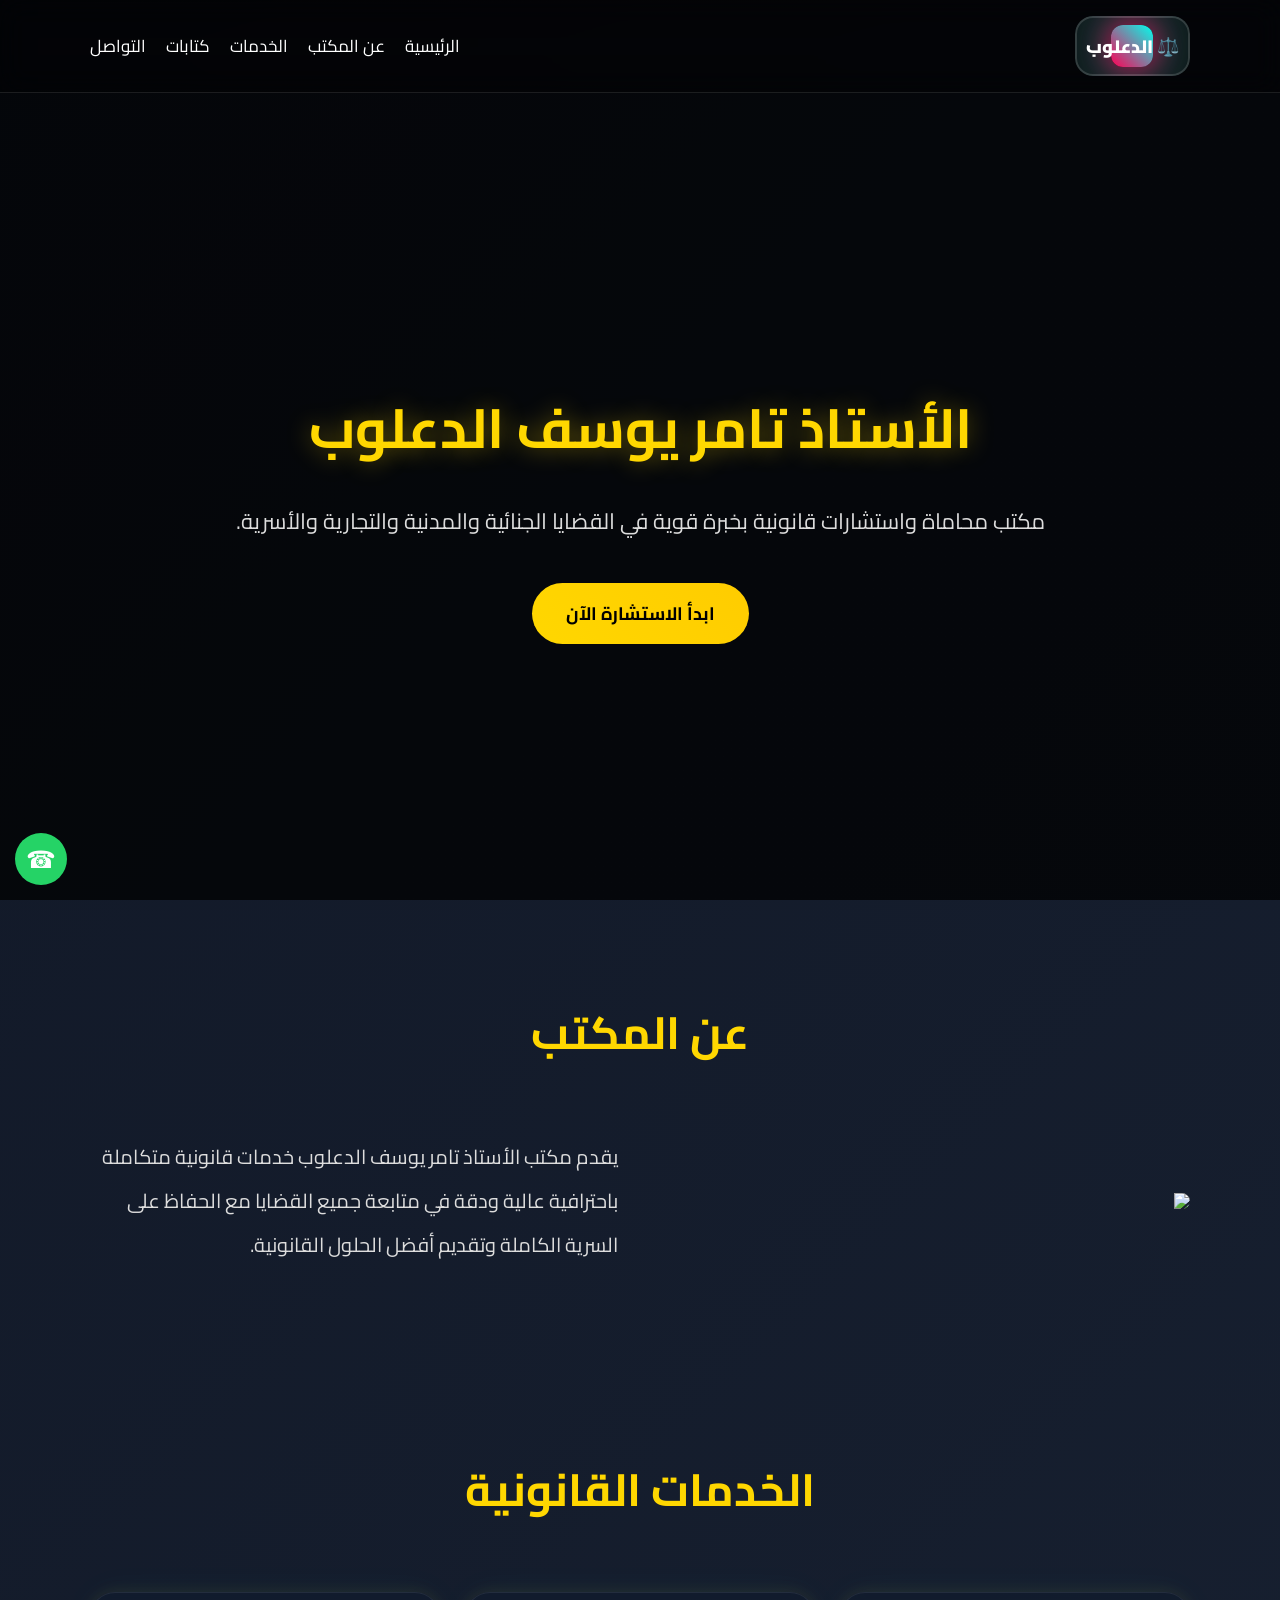
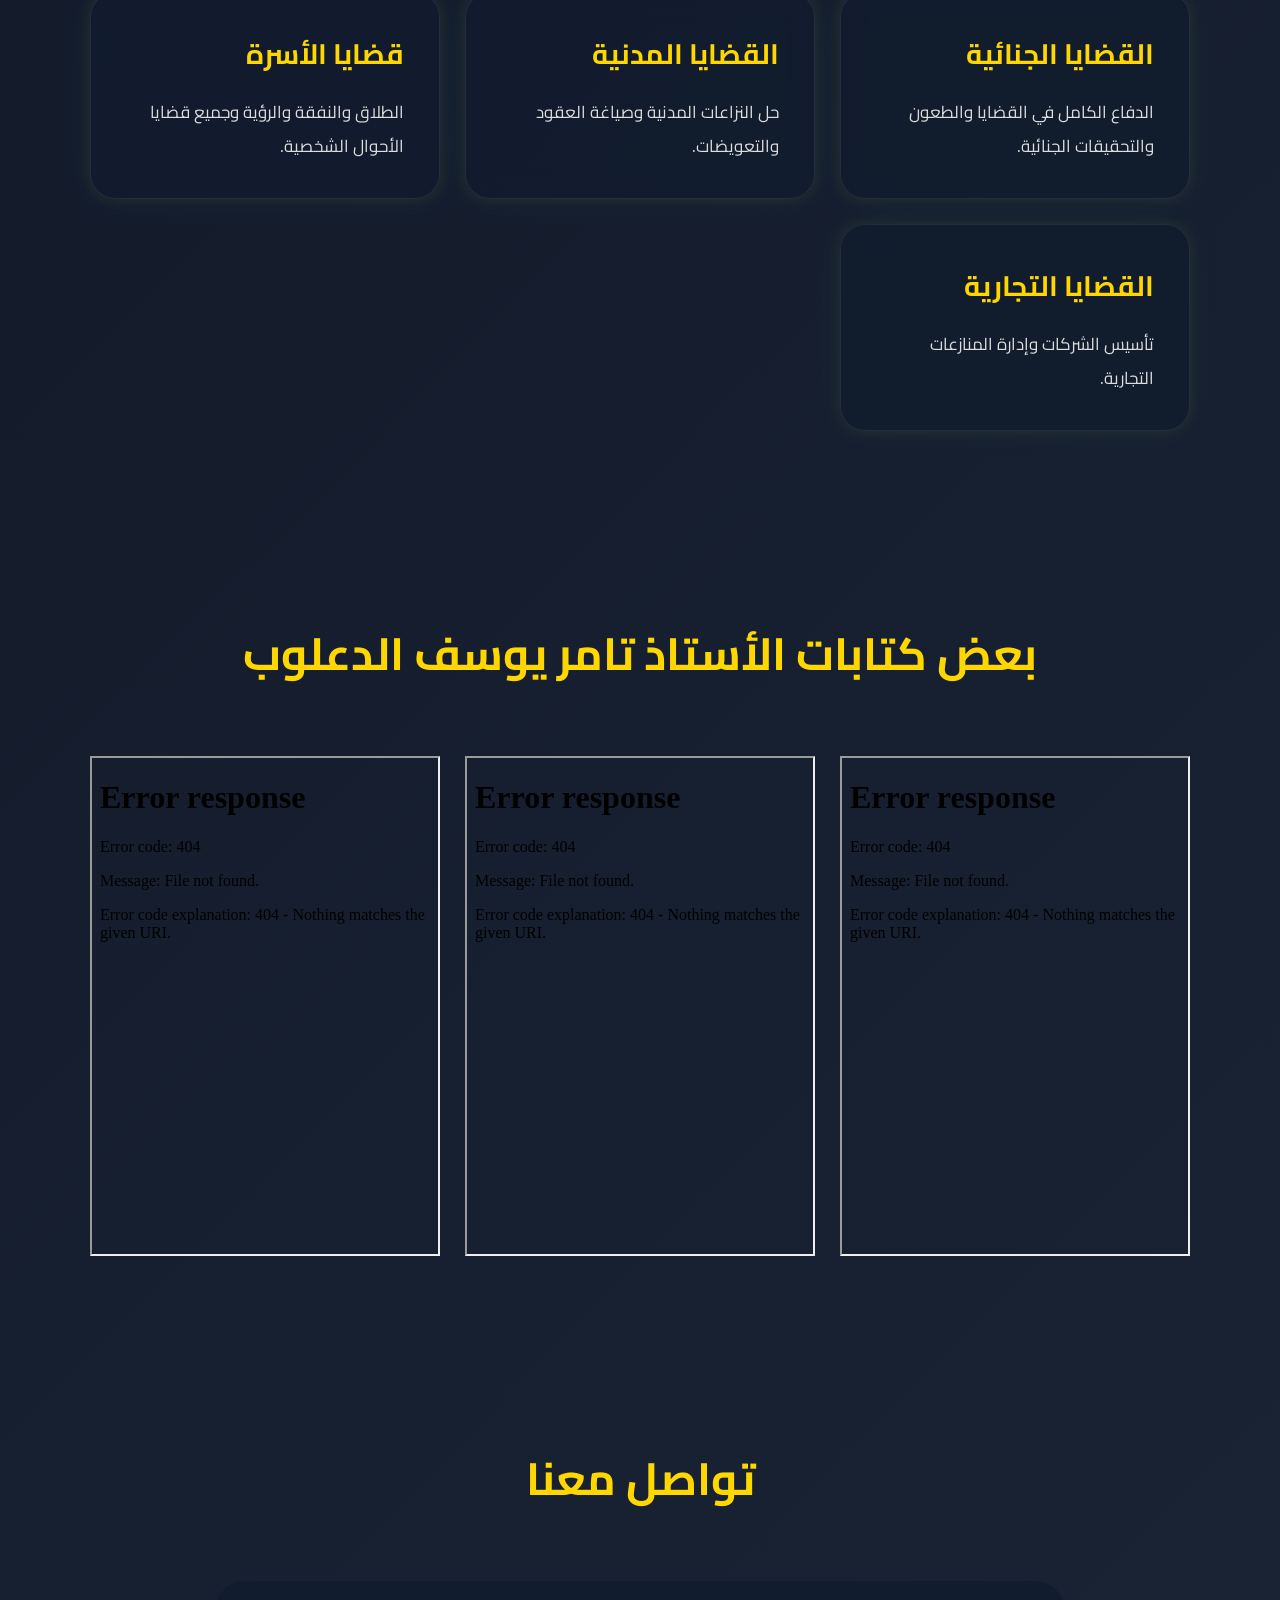
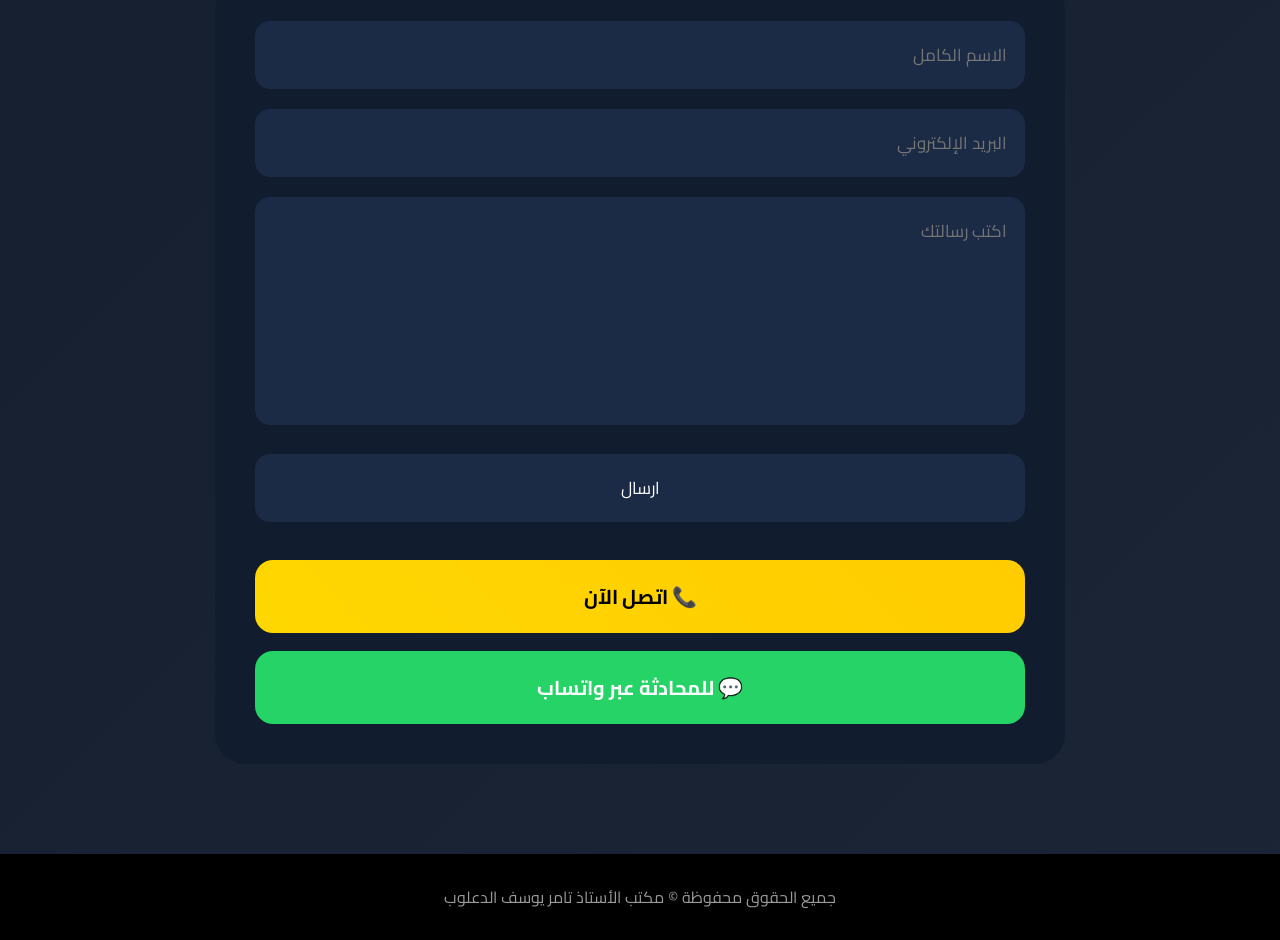
==== commit c04c2364: "Add files via upload" ====
--- a/اي حاجه.html
+++ b/اي حاجه.html
@@ -33,7 +33,7 @@
 
 <div class="logo">
 
-<span class="logo-text">
+<span class="logo-text" onclick="location.reload()" style="cursor: grab;">
 
 ⚖️ الدعلوب
 
@@ -56,7 +56,7 @@
 </a>
 
 <a href="#gallery">
-الصور
+كتابات
 </a>
 
 <a href="#contact">
@@ -105,7 +105,7 @@
 
 <div class="about">
 
-<img src="https://images.unsplash.com/photo-1528740561666-dc2479dc08ab?q=80&w=1500">
+<img src="745d9bb3-d580-4183-b332-bc67cc205fb0.png">
 
 <div class="about-text">
 
@@ -191,17 +191,17 @@
 
 <h2 class="title">
 
-صور المكتب
+    بعض كتابات الأستاذ تامر يوسف الدعلوب
 
 </h2>
 
 <div class="gallery">
 
-<img src="https://images.unsplash.com/photo-1589994965851-a8f479c573a9?q=80&w=1500">
-
-<img src="https://images.unsplash.com/photo-1521791136064-7986c2920216?q=80&w=1500">
-
-<img src="https://images.unsplash.com/photo-1505664194779-8beaceb93744?q=80&w=1500">
+<iframe src="طعن على قرار ازاله.pdf" width="100%" height="500px" frameborder="1"></iframe>
+
+<iframe src="انذار قيمة متاخرة.pdf" width="100%" height="500px" frameborder="1"></iframe>
+
+<iframe src="امر على عريضة -اخلاء.pdf" width="100%" height="500px" frameborder="1"></iframe>
 
 </div>
 
@@ -227,6 +227,8 @@
 
 <textarea rows="6"
 placeholder="اكتب رسالتك"></textarea>
+
+<input type="submit" value="ارسال">
 
 </form>
 
